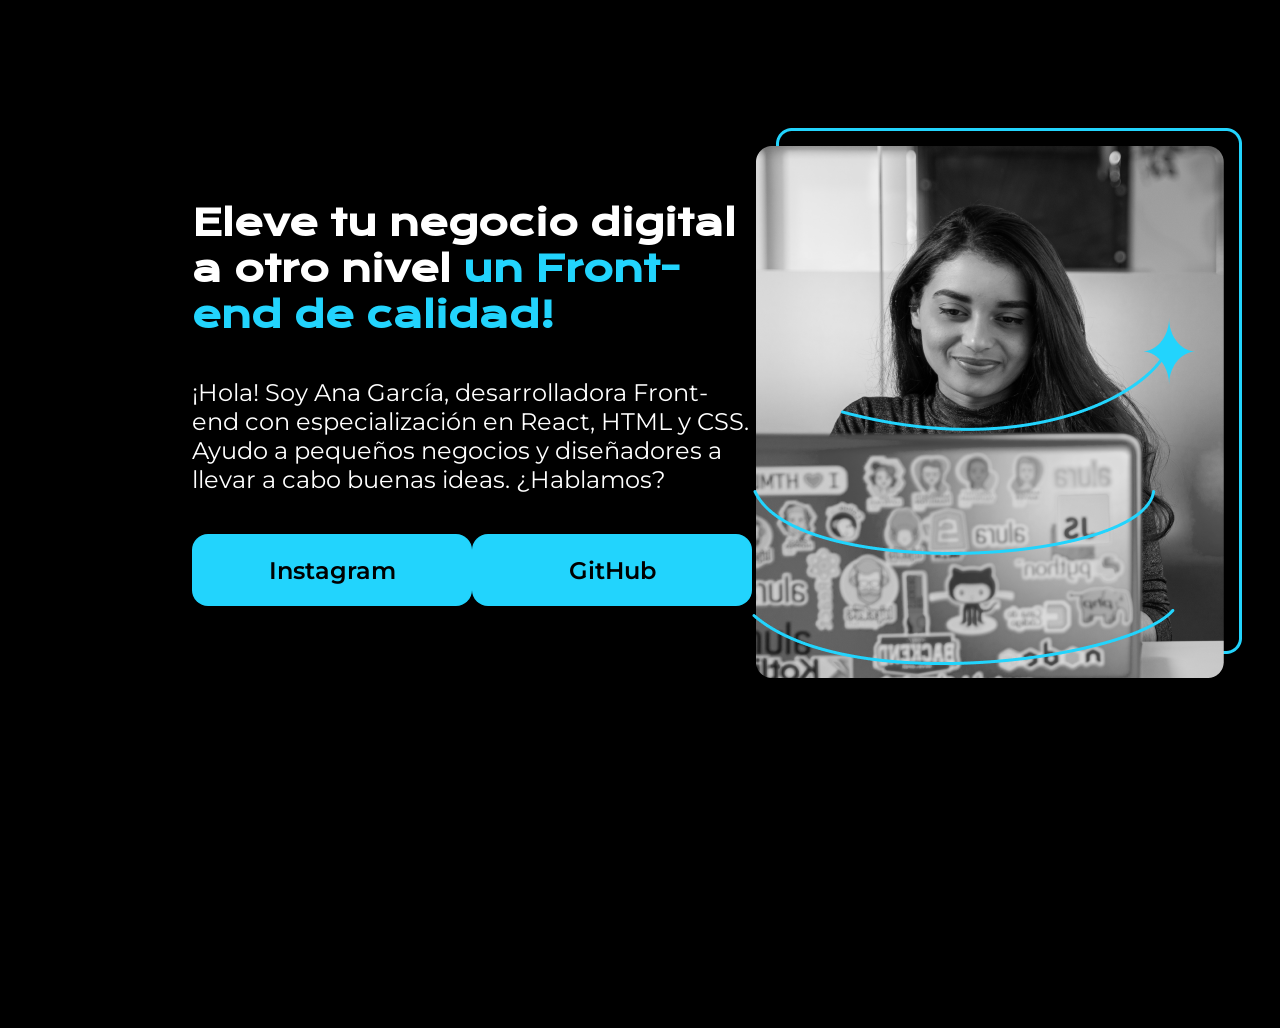
==== index.html @ cc7b7a6a "iniciando proyecto" ====
<!DOCTYPE html>
<html lang="es">
<head>
    <meta charset="UTF-8">
    <meta name="viewport" content="width=device-width, initial-scale=1.0">
    <title>Document</title>
    <link rel="stylesheet" href="style.css">
</head>
<body>
    <header></header>

    <main class="presentacion">
        <section class ="presentacion__contenido">
            <h1 class="presentacion__contenido__titulo">
                Eleve tu negocio digital a otro nivel 
                <strong class="titulo-destaque"> un Front-end de calidad!</strong>
            </h1>
            <p class="presentacion__contenido__texto">
                ¡Hola! Soy Ana García, desarrolladora Front-end con especialización en
                React, HTML y CSS. Ayudo a pequeños negocios y diseñadores a llevar a
                cabo buenas ideas. ¿Hablamos?
            </p>

            <div class="presentacion__enlaces">
                <a class="presentacion__enlaces__link" href="https://www.instagram.com/">
                    Instagram
                </a>
                <a class="presentacion__enlaces__link" href="https://github.com/">
                    GitHub
                </a>
            </div>
        </section>
        <img src="imagen.png" alt="imagend de Ana Garcia trabajando">
    </main>
    
    <footer>

    </footer>
</body>
</html>
---- style.css ----
@import url('https://fonts.googleapis.com/css2?family=Krona+One&family=Montserrat:ital,wght@0,100..900;1,100..900&display=swap');

* {
    padding: 0;
    margin: 0;
}

body {
    background-color: #000000;
    color: white;
    height: 100vh;
    box-sizing: border-box;
}

.titulo-destaque {
    color: #22D4FD;
}

.presentacion {
    display: flex;
    align-items: center;
    justify-content: space-between;
    margin: 10% 15%;
}

.presentacion__contenido {
    width: 625px;
    display: flex;
    flex-direction: column;
    gap: 40px;
}

.presentacion__contenido__titulo {
    font-size: 36px;
    font-family: "Krona One", sans-serif;
}

.presentacion__contenido__texto {
    font-size: 24px;
    font-family: "Montserrat", sans-serif;
}

.presentacion__enlaces {
    display: flex;
    justify-content: space-between;
}

.presentacion__enlaces__link {
    width: 280px;
    background-color: #22D4FD;
    text-align: center;
    padding: 21.5px 0px;
    border-radius: 16px;
    font-family: "Montserrat", sans-serif;
    font-size: 24px;
    font-weight: 600;
    text-decoration: none;
    color: #000000;
}
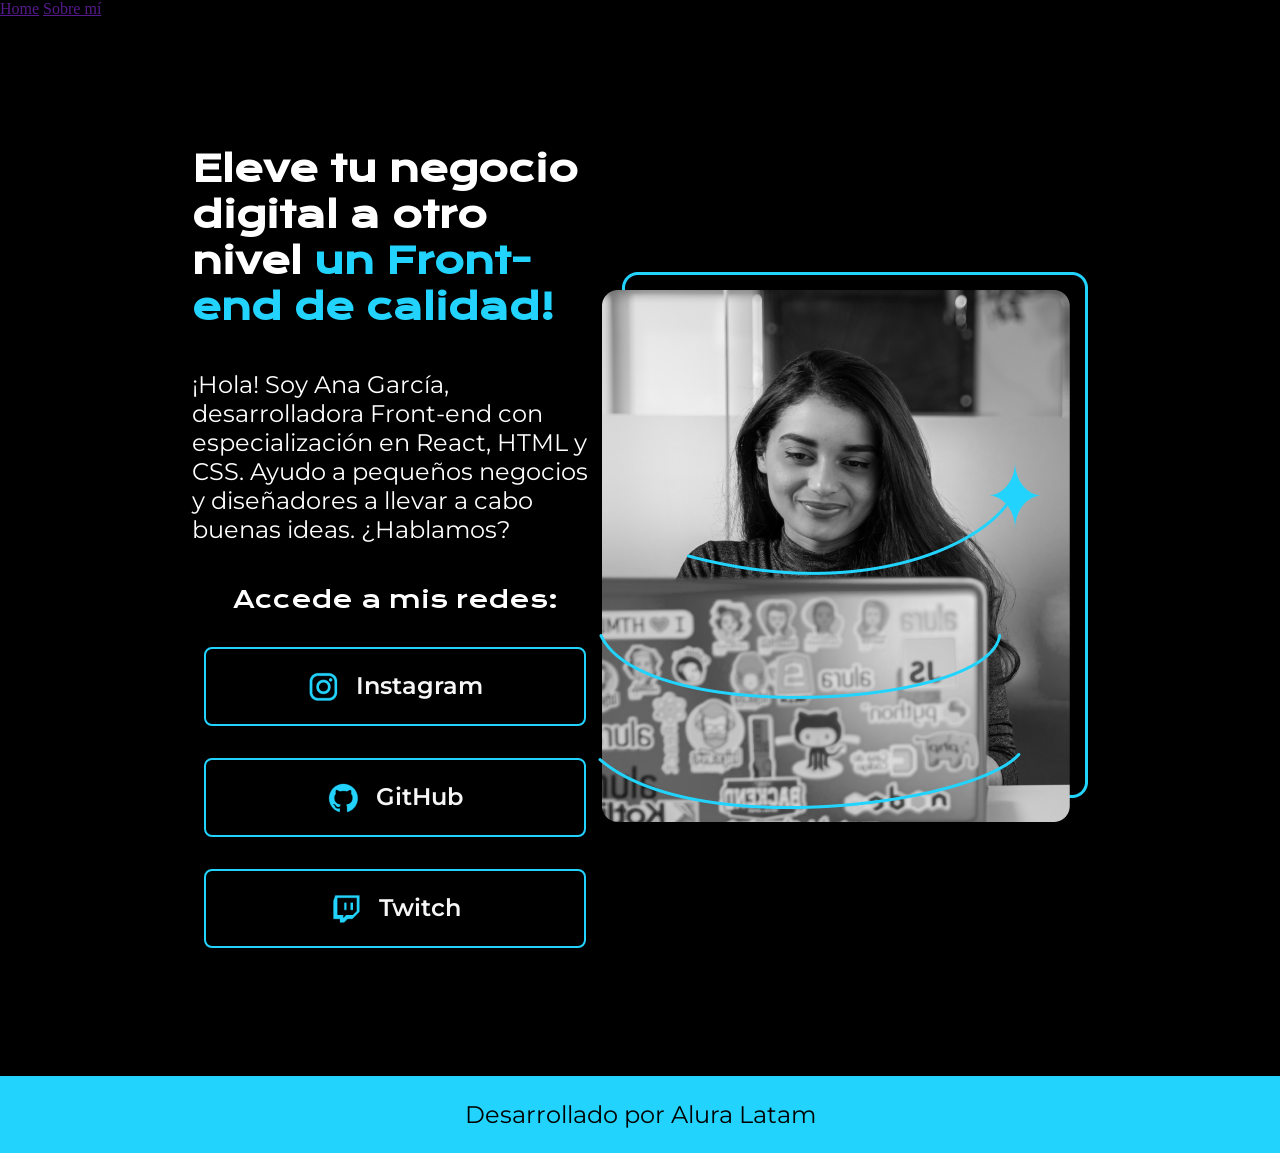
==== commit 46c02fff: "cambios al proyecto segun el avance de curso" ====
--- a/index.html
+++ b/index.html
@@ -7,7 +7,12 @@
     <link rel="stylesheet" href="style.css">
 </head>
 <body>
-    <header></header>
+    <header class="header">
+        <nav class="header__menu">
+            <a class="header__menu__link" href="">Home</a>
+            <a class="header__menu__link" href="">Sobre mí</a>
+        </nav>
+    </header>
 
     <main class="presentacion">
         <section class ="presentacion__contenido">
@@ -22,19 +27,28 @@
             </p>
 
             <div class="presentacion__enlaces">
+                <h2 class="presentacion__enlaces__subtitulo">
+                    Accede a mis redes:
+                </h2>
                 <a class="presentacion__enlaces__link" href="https://www.instagram.com/">
+                    <img src="./assets/instagram.png" alt="">
                     Instagram
                 </a>
                 <a class="presentacion__enlaces__link" href="https://github.com/">
+                    <img src="./assets/github.png" alt="">
                     GitHub
+                </a>
+                <a class="presentacion__enlaces__link" href="https://www.twitch.tv/">
+                    <img src="./assets/twitch.png" alt="">
+                    Twitch
                 </a>
             </div>
         </section>
-        <img src="imagen.png" alt="imagend de Ana Garcia trabajando">
+        <img src="./assets/Imagem.png" alt="imagend de Ana Garcia trabajando">
     </main>
     
-    <footer>
-
+    <footer class="footer">
+        <p>Desarrollado por Alura Latam</p>
     </footer>
-</body>
+</body>                         
 </html>
--- a/style.css
+++ b/style.css
@@ -8,7 +8,6 @@
 body {
     background-color: #000000;
     color: white;
-    height: 100vh;
     box-sizing: border-box;
 }
 
@@ -43,17 +42,44 @@
 .presentacion__enlaces {
     display: flex;
     justify-content: space-between;
+    flex-direction: column;
+    align-items: center;
+    gap: 32px;
+}
+
+.presentacion__enlaces__subtitulo {
+    font-family: "Krona One", sans-serif;
+    font-size: 24px;
+    font-weight: 400;
 }
 
 .presentacion__enlaces__link {
-    width: 280px;
-    background-color: #22D4FD;
-    text-align: center;
+    width: 378px;
     padding: 21.5px 0px;
-    border-radius: 16px;
+    border-radius: 8px;
     font-family: "Montserrat", sans-serif;
     font-size: 24px;
     font-weight: 600;
     text-decoration: none;
+    color: #F6F6F6;
+    border: 2px solid #22D4FD;
+    display: flex;
+    justify-content: center;
+    gap: 16px;
+}
+
+.presentacion__enlaces__link:hover{
+    border: 2px solid #C7C7C7;
+    cursor: pointer;
+    background-color: #272727;
+}
+
+.footer {
+    background-color: #22D4FD;
+    padding: 24px;
     color: #000000;
+    text-align: center;
+    font-family: "Montserrat", sans-serif;
+    font-size: 24px;
+    font-weight: 400;
 }
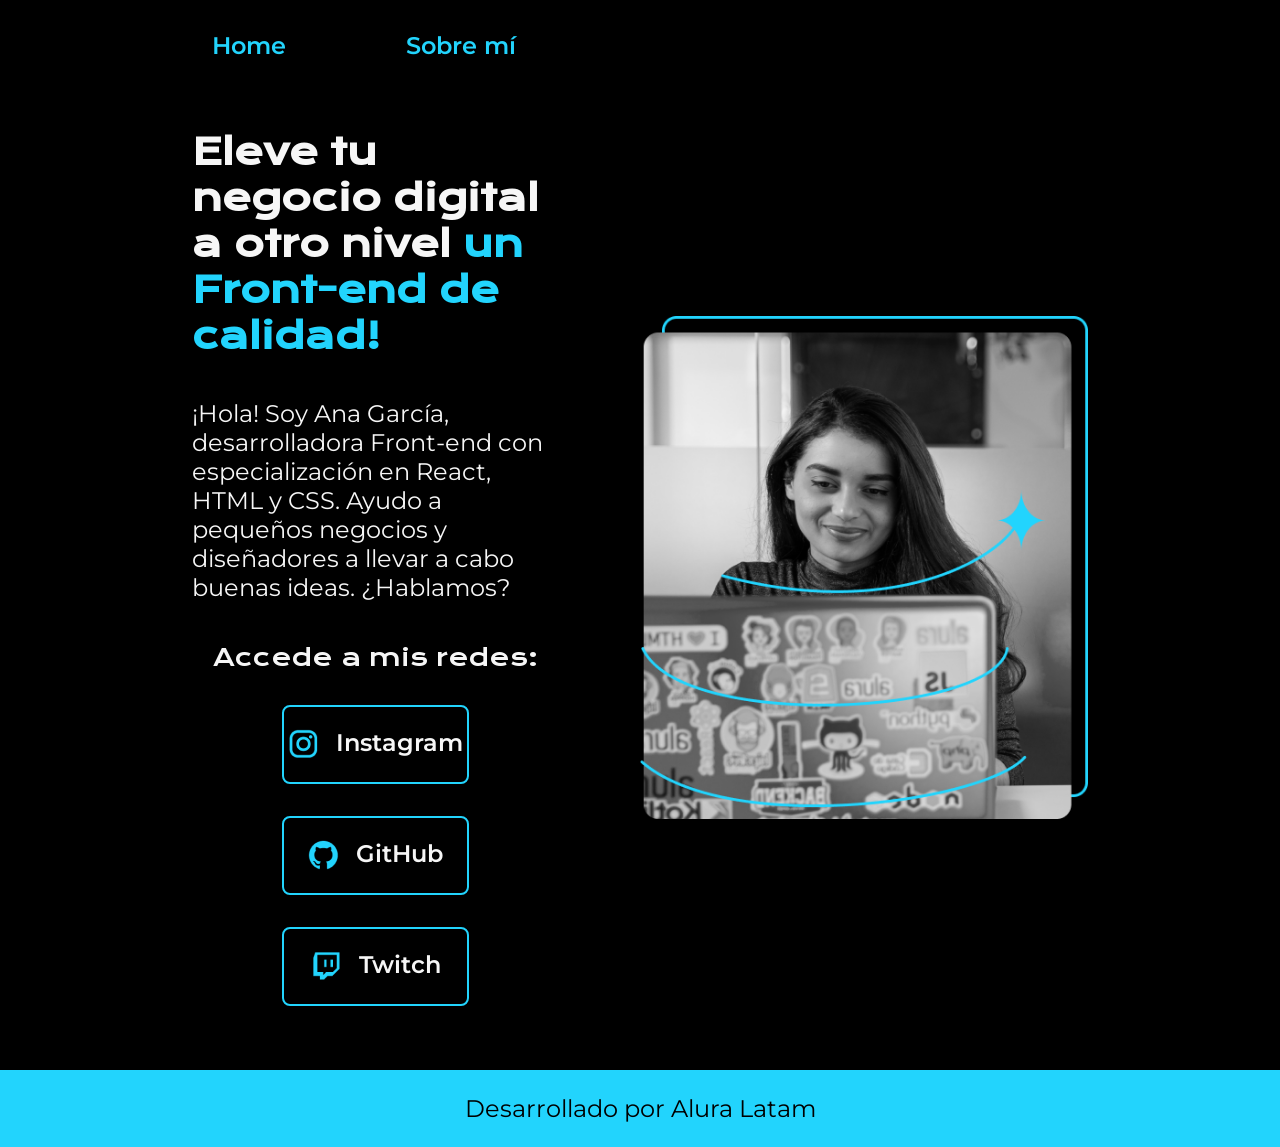
==== commit 345e4d75: "conclusion de proyecto, futuras mejoras" ====
--- a/index.html
+++ b/index.html
@@ -4,13 +4,13 @@
     <meta charset="UTF-8">
     <meta name="viewport" content="width=device-width, initial-scale=1.0">
     <title>Document</title>
-    <link rel="stylesheet" href="style.css">
+    <link rel="stylesheet" href="./style/style.css">
 </head>
 <body>
     <header class="header">
         <nav class="header__menu">
-            <a class="header__menu__link" href="">Home</a>
-            <a class="header__menu__link" href="">Sobre mí</a>
+            <a class="header__menu__link" href="index.html">Home</a>
+            <a class="header__menu__link" href="about.html">Sobre mí</a>
         </nav>
     </header>
 
@@ -44,7 +44,7 @@
                 </a>
             </div>
         </section>
-        <img src="./assets/Imagem.png" alt="imagend de Ana Garcia trabajando">
+        <img class="presentacion__imagen" src="./assets/Imagem.png" alt="imagend de Ana Garcia trabajando">
     </main>
     
     <footer class="footer">
--- a/style/style.css
+++ b/style/style.css
@@ -0,0 +1,145 @@
+@import url('https://fonts.googleapis.com/css2?family=Krona+One&family=Montserrat:ital,wght@0,100..900;1,100..900&display=swap');
+
+:root {
+    --color-primario: #000000;
+    --color-secundario: #f6f6f6;
+    --color-terciario: #22D4FD;
+    --color-hover: #272727;
+
+    --fuente-monserrat:"Montserrat", sans-serif;
+    --fuente-krona: "Krona One", sans-serif;
+
+    --veinticuatro-px: 1.5rem;
+    --treintayseis-px: 2.25rem;
+}
+
+* {
+    padding: 0;
+    margin: 0;
+}
+
+body {
+    background-color: var(--color-primario);
+    color: var(--color-secundario);
+    box-sizing: border-box;
+}
+
+.header {
+    padding: 2% 0% 0% 15%;
+}
+
+.header__menu {
+    display: flex;
+    gap: 80px;
+}
+
+.header__menu__link {
+    text-decoration: none;
+    font-family: var(--fuente-monserrat);
+    color: var(--color-terciario);
+    font-size: var(--veinticuatro-px);
+    font-weight: 600;
+    margin: 0 10px;
+    padding: 5px 10px;
+}
+
+.header__menu__link:hover {
+    color: #007bff;
+}
+
+.presentacion {
+    display: flex;
+    align-items: center;
+    justify-content: space-between;
+    padding: 5% 15%;
+    gap: 82px
+}
+
+.presentacion__contenido {
+    width: 50%;
+    display: flex;
+    flex-direction: column;
+    gap: 40px;
+}
+
+.presentacion__contenido__titulo {
+    font-size: var(--treintayseis-px);
+    font-family: var(--fuente-krona);
+}
+
+.presentacion__contenido__texto {
+    font-size: var(--veinticuatro-px);
+    font-family: var(--fuente-monserrat);
+}
+
+.titulo-destaque {
+    color: var(--color-terciario);
+}
+
+.presentacion__enlaces {
+    display: flex;
+    justify-content: space-between;
+    flex-direction: column;
+    align-items: center;
+    gap: 32px;
+}
+
+.presentacion__enlaces__subtitulo {
+    font-family: var(--fuente-krona);
+    font-size: var(--veinticuatro-px);
+    font-weight: 400;
+}
+
+.presentacion__enlaces__link {
+    width: 50%;
+    padding: 21.5px 0px;
+    border-radius: 8px;
+    font-family: var(--fuente-monserrat);
+    font-size: var(--veinticuatro-px);
+    font-weight: 600;
+    text-decoration: none;
+    color: var(--color-secundario);
+    border: 2px solid var(--color-terciario);
+    display: flex;
+    justify-content: center;
+    gap: 16px;
+}
+
+.presentacion__enlaces__link:hover{
+    border: 2px solid #C7C7C7;
+    cursor: pointer;
+    background-color: var(--color-hover);
+}
+
+.presentacion__imagen {
+    width: 50%;
+}
+
+.footer {
+    background-color: var(--color-terciario);
+    padding: var(--veinticuatro-px);
+    color: var(--color-primario);
+    text-align: center;
+    font-family: var(--fuente-monserrat);
+    font-size: var(--veinticuatro-px);
+    font-weight: 400;
+}
+
+@media (max-width: 1200px) {
+    .header {
+        padding: 10%;
+    }
+
+    .header__menu {
+        justify-content: center;
+    }
+
+    .presentacion {
+        flex-direction: column-reverse;
+        padding: 5%;
+    }
+
+    .presentacion__contenido{
+        width: auto;
+    }
+}
